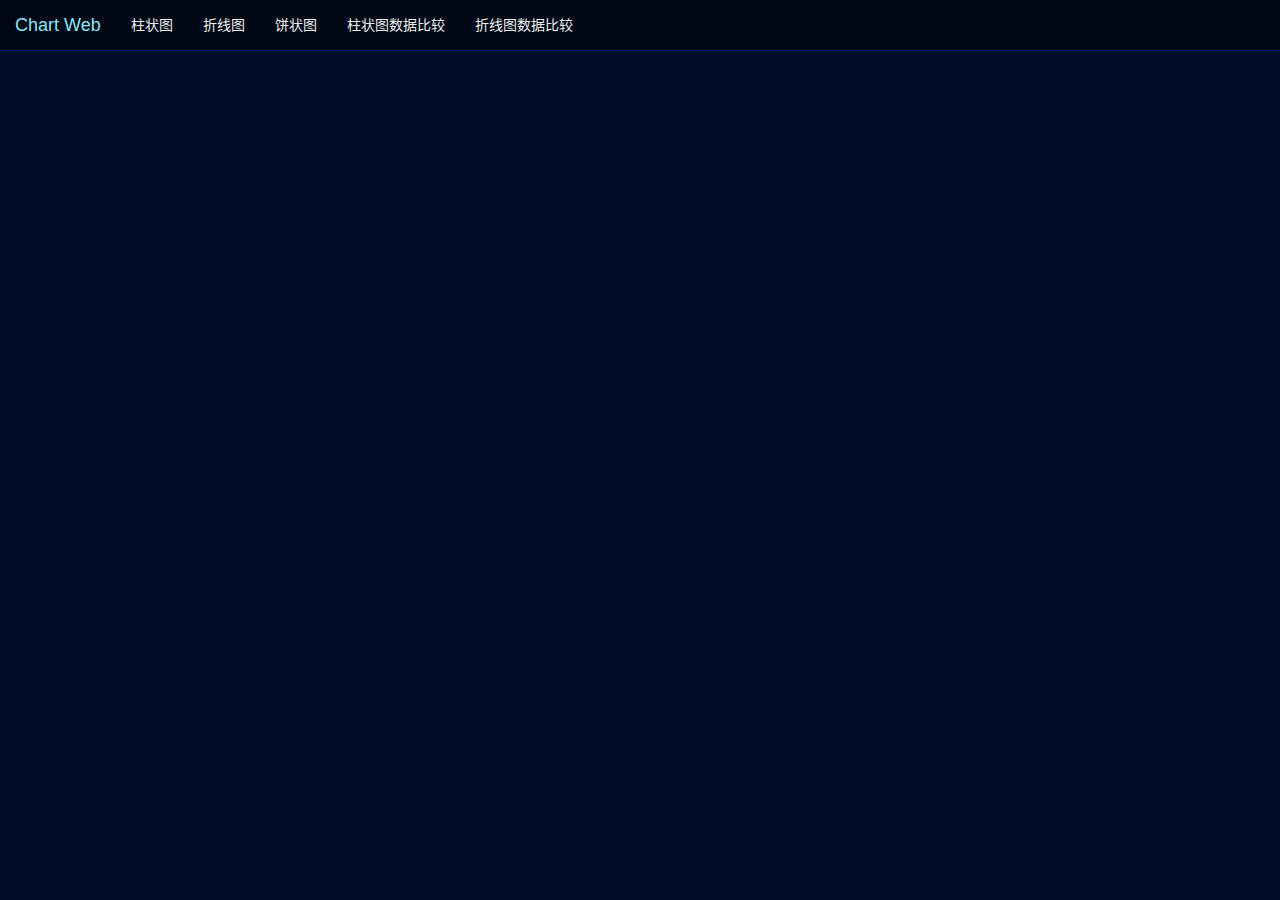
==== index.html @ 3abb443c "support IE 11+" ====
<!DOCTYPE html>
<html lang="zh-CN">
<head>
    <meta charset="utf-8">
    <meta http-equiv="X-UA-Compatible" content="IE=edge">
    <meta name="viewport" content="width=device-width, initial-scale=1, user-scalable=no">
    <!-- 上述3个meta标签*必须*放在最前面，任何其他内容都*必须*跟随其后！ -->
    <title>Web Title</title>
    <!-- Bootstrap -->
    <link rel="stylesheet" href="css/bootstrap.min.css"/>
    <!--时间控件-->
    <link rel="stylesheet" href="css/bootstrap-datetimepicker.min.css"/>
    <link rel="stylesheet" href="css/navbar.css">
    <link rel="stylesheet" href="css/main.css">
</head>
<body>

<nav class="navbar navbar-default navbar-fixed-top">
    <div class="container-fluid">
        <div class="navbar-header">
            <button type="button" class="navbar-toggle collapsed" data-toggle="collapse" data-target="#meun1"
                    aria-expanded="false">
                <span class="sr-only">Navbar</span>
                <!--小屏幕菜单合并图标-->
                <span class="icon-bar"></span>
                <span class="icon-bar"></span>
                <span class="icon-bar"></span>
            </button>
            <a class="navbar-brand" class="navbar-brand" href="#">Chart Web</a>
        </div>
        <div class="collapse navbar-collapse" id="meun1">
            <ul class="nav navbar-nav">
                <li class="dropdown">
                    <a href="#" class="dropdown-toggle" data-toggle="dropdown" role="button" aria-haspopup="true"
                       aria-expanded="false">柱状图</a>
                    <ul class="dropdown-menu" id="dropdownTable">
                        <li><a href="#tabBar1" data-toggle="tab" onclick="queryDayHistogram();">日报表</a></li>
                        <li><a href="#tabBar2" data-toggle="tab" onclick="queryMonthHistogram()">月报表</a></li>
                        <li><a href="#tabBar3" data-toggle="tab" onclick="queryYearHistogram()">年报表</a></li>
                    </ul>
                </li>
                <li class="dropdown">
                    <a href="#" class="dropdown-toggle" data-toggle="dropdown" role="button" aria-haspopup="true"
                       aria-expanded="false">折线图</a>
                    <ul class="dropdown-menu" id="dropdownTable1">
                        <li><a href="#tabLine1" data-toggle="tab" onclick="queryDayLine();">日报表</a></li>
                        <li><a href="#tabLine2" data-toggle="tab" onclick="queryMonthLine()">月报表</a></li>
                        <li><a href="#tabLine3" data-toggle="tab" onclick="queryYearLine()">年报表</a></li>
                    </ul>
                </li>
                <li class="dropdown">
                    <a href="#" class="dropdown-toggle" data-toggle="dropdown" role="button" aria-haspopup="true"
                       aria-expanded="false">饼状图</a>
                    <ul class="dropdown-menu" id="dropdownTable2">
                        <li><a href="#tabPie1" data-toggle="tab" onclick="queryDayPie();">日报表</a></li>
                        <li><a href="#tabPie2" data-toggle="tab" onclick="queryMonthPie()">月报表</a></li>
                        <li><a href="#tabPie3" data-toggle="tab" onclick="queryYearPie()">年报表</a></li>
                    </ul>
                </li>
                <li class="dropdown">
                    <a href="#" class="dropdown-toggle" data-toggle="dropdown" role="button" aria-haspopup="true"
                       aria-expanded="false">柱状图数据比较</a>
                    <ul class="dropdown-menu" id="dropdownTable3">
                        <li><a href="#comHis1" data-toggle="tab" onclick="compareDayHistogram();">日报表</a></li>
                        <li><a href="#comHis2" data-toggle="tab" onclick="compareMonthHistogram()">月报表</a></li>
                        <li><a href="#comHis3" data-toggle="tab" onclick="compareYearHistogram()">年报表</a></li>
                    </ul>
                </li>
                <li class="dropdown">
                    <a href="#" class="dropdown-toggle" data-toggle="dropdown" role="button" aria-haspopup="true"
                       aria-expanded="false">折线图数据比较</a>
                    <ul class="dropdown-menu" id="dropdownTable4">
                        <li><a href="#comLine1" data-toggle="tab" onclick="compareDayLine();">日报表</a></li>
                        <li><a href="#comLine2" data-toggle="tab" onclick="compareMonthLine()">月报表</a></li>
                        <li><a href="#comLine3" data-toggle="tab" onclick="compareYearLine()">年报表</a></li>
                    </ul>
                </li>
                <!--<li><a href="#tabChart" data-toggle="tab">表格</a> </li>-->
            </ul>
        </div>
        <!--<div class="collapse navbar-collapse" id="meun1">-->
        <!--<ul class="nav navbar-nav">-->
        <!--<li class="dropdown active">-->
        <!--<a href="#" class="dropdown-toggle" data-toggle="dropdown" role="button" aria-haspopup="true" aria-expanded="false">图表类型<span class="caret"></span></a>-->
        <!--<ul class="dropdown-menu" id="dropdownTable">-->
        <!--<li><a href="#TableLine" data-toggle="tab">折线图</a></li>-->
        <!--&lt;!&ndash;-->
        <!--<li role="separator" class="divider"></li>-->
        <!--&ndash;&gt;-->
        <!--<li><a href="#Tablebar1" data-toggle="tab">柱状图</a></li>-->
        <!--<li><a href="#TablePie" data-toggle="tab">饼状图</a></li>-->
        <!--<li><a href="#TableChart" data-toggle="tab">表格</a></li>-->
        <!--</ul>-->
        <!--</li>-->
        <!--<li><a href="#">LinkAdd1</a> </li>-->
        <!--<li><a href="#">LinkAdd2</a> </li>-->
        <!--</ul>-->
        <!--</div>-->
    </div>
</nav>
<div class="tab-content" id="myTableContent">
    <div class="tab-pane fade" id="tabBar1">
        <div class="main-info-page">
            <h3 class="text-center">日报表 - 柱状图</h3>
            <div class="container-fluid">
                <div class="row form-inline form-group">
                    <!--时间选择-->
                    <div class="date-form-group col-md-5 col-sm-5 form-group">
                        <div class="input-group date form_date day_sel" data-date="" data-date-format="yyyy MM dd"
                             data-link-field="dtp_input2" data-link-format="yyyy-mm-dd">
                            <input class="form-control" size="16" type="text" value="" readonly>
                            <span class="input-group-addon"><span class="glyphicon glyphicon-remove"></span></span>
                            <span class="input-group-addon"><span class="glyphicon glyphicon-calendar"></span></span>
                        </div>
                    </div>
                    <!--表选择-->
                    <div class="col-md-5 col-sm-5 form-group">
                        <select class="selectpicker" name="bigTable" id="bigTable"></select>
                    </div>
                    <div class="col-md-2 col-sm-2 form-group">
                        <!--查询按钮-->
                        <button type="button" value="查询" class="query btn btn-primary btn-block">查询</button>
                    </div>
                </div>
                <div class="row form-inline form-group">
                    <!--表选择-->
                    <div class="col-md-5 col-sm-5 form-group">
                        <select class="selectpicker" name="tableName" id="tableName" disabled=false>
                            <option>==请先选择表类型及时间==</option>
                        </select>
                    </div>
                    <div class="col-md-3 col-sm-3">
                        <select class="selectpicker" name="showLabel" id="showLabel">
                            <option value="0">显示数值</option>
                            <option value="1">不显示数值</option>
                        </select>
                    </div>
                    <div class="col-md-4 col-sm-4">
                        <p class="queryP">查询状态：<span id="queryStatus" class="queryStatus"><b class="status-ready">请选择表和时间以查询</b></span>
                        </p>
                    </div>
                </div>
            </div>
            <div id="Histogram" class="Histogram"></div>
        </div>
    </div>
    <div class="tab-pane fade" id="tabBar2">
        <div class="main-info-page">
            <h3 class="text-center">月报表 - 柱状图</h3>
            <div class="container-fluid">
                <div class="row form-inline form-group">
                    <div class="date-form-group col-md-5 col-sm-5 form-group">
                        <!--时间选择-->
                        <div class="input-group date form_date col-md-5 month_sel" data-date=""
                             data-date-format="yyyy MM"
                             data-link-field="dtp_input2" data-link-format="yyyy-mm">
                            <input class="form-control" size="16" type="text" value="" readonly>
                            <span class="input-group-addon"><span class="glyphicon glyphicon-remove"></span></span>
                            <span class="input-group-addon"><span class="glyphicon glyphicon-calendar"></span></span>
                        </div>
                    </div>
                    <div class="col-md-5 col-sm-5 form-group">
                        <!--表选择-->
                        <select class="selectpicker" name="bigTable" id="bigTable_1"></select>
                    </div>
                    <div class="col-md-2 col-sm-2 form-group">
                        <!--查询按钮-->
                        <button type="button" value="查询" class="query btn btn-primary btn-block">查询</button>
                    </div>
                </div>
                <div class="row form-inline form-group">
                    <div class="col-md-5 col-sm-5 form-group">
                        <!--表选择-->
                        <select class="selectpicker" name="tableName" id="tableName_1" disabled=false>
                            <option>==请先选择表类型及时间==</option>
                        </select>
                    </div>
                    <div class="col-md-3 col-sm-3">
                        <select class="selectpicker" name="showLabel" id="showLabel1">
                            <option value="0">显示数值</option>
                            <option value="1">不显示数值</option>
                        </select>
                    </div>
                    <div class="col-md-4 col-sm-4">
                        <p class="queryP">查询状态：<span class="queryStatus" id="queryStatus_1"><b class="status-ready">请选择表和时间以查询</b></span>
                        </p>
                    </div>
                </div>
            </div>
            <div id="Histogram_1" class="Histogram"></div>
        </div>
    </div>
    <div class="tab-pane fade" id="tabBar3">
        <div class="main-info-page">
            <h3 class="text-center">年报表 - 柱状图</h3>
            <div class="container-fluid">
                <div class="row form-inline form-group">
                    <div class="date-form-group col-md-5 col-sm-5 form-group">
                        <!--时间选择-->
                        <div class="input-group date form_date col-md-5 year_sel" data-date="" data-date-format="yyyy"
                             data-link-field="dtp_input2" data-link-format="yyyy">
                            <input class="form-control" size="16" type="text" value="" readonly>
                            <span class="input-group-addon"><span class="glyphicon glyphicon-remove"></span></span>
                            <span class="input-group-addon"><span class="glyphicon glyphicon-calendar"></span></span>
                        </div>
                    </div>
                    <div class="col-md-5 col-sm-5 form-group">
                        <!--表选择-->
                        <select class="selectpicker" name="bigTable" id="bigTable_2"></select>
                    </div>
                    <div class="col-md-2 col-sm-2 form-group">
                        <!--查询按钮-->
                        <button type="button" value="查询" class="query btn btn-primary btn-block">查询</button>
                    </div>
                </div>
                <div class="row form-inline form-group">
                    <div class="col-md-5 col-sm-5 form-group">
                        <!--表选择-->
                        <select class="selectpicker" name="tableName" id="tableName_2" disabled=false>
                            <option>==请先选择表类型及时间==</option>
                        </select>
                    </div>
                    <div class="col-md-3 col-sm-3">
                        <select class="selectpicker" name="showLabel" id="showLabel2">
                            <option value="0">显示数值</option>
                            <option value="1">不显示数值</option>
                        </select>
                    </div>
                    <div class="col-md-4 col-sm-4">
                        <p class="queryP">查询状态：<span class="queryStatus" id="queryStatus_2"><b class="status-ready">请选择表和时间以查询</b></span>
                        </p>
                    </div>
                </div>
            </div>
            <div id="Histogram_2" class="Histogram"></div>

        </div>
    </div>
    <div class="tab-pane fade" id="tabLine1">
        <div class="main-info-page">
            <h3 class="text-center">日报表 - 折线图</h3>
            <div class="container-fluid">
                <div class="row form-inline form-group">
                    <!--时间选择-->
                    <div class="date-form-group col-md-5 col-sm-5 form-group">
                        <div class="input-group date form_date day_sel" data-date="" data-date-format="yyyy MM dd"
                             data-link-field="dtp_input2" data-link-format="yyyy-mm-dd">
                            <input class="form-control" size="16" type="text" value="" readonly>
                            <span class="input-group-addon"><span class="glyphicon glyphicon-remove"></span></span>
                            <span class="input-group-addon"><span class="glyphicon glyphicon-calendar"></span></span>
                        </div>
                    </div>
                    <!--表选择-->
                    <div class="col-md-5 col-sm-5 form-group">
                        <select class="selectpicker" name="bigTable" id="bigTable_3"></select>
                    </div>
                    <div class="col-md-2 col-sm-2 form-group">
                        <!--查询按钮-->
                        <button type="button" value="查询" class="query btn btn-primary btn-block">查询</button>
                    </div>
                </div>
                <div class="row form-inline form-group">
                    <!--表选择-->
                    <div class="col-md-5 col-sm-5 form-group">
                        <select class="selectpicker" name="tableName" id="tableName_3" disabled=false>
                            <option>==请先选择表类型及时间==</option>
                        </select>
                    </div>
                    <div class="col-md-3 col-sm-3">
                        <select class="selectpicker" name="showLabel" id="showLabel3">
                            <option value="0">显示数值</option>
                            <option value="1">不显示数值</option>
                        </select>
                    </div>
                    <div class="col-md-4 col-sm-4">
                        <p class="queryP">查询状态：<span id="queryStatus_3" class="queryStatus"><b class="status-ready">请选择表和时间以查询</b></span>
                        </p>
                    </div>
                </div>
            </div>
            <div id="Histogram_3" class="Histogram"></div>
        </div>
    </div>
    <div class="tab-pane fade" id="tabLine2">
        <div class="main-info-page">
            <h3 class="text-center">月报表 - 折线图</h3>
            <div class="container-fluid">
                <div class="row form-inline form-group">
                    <div class="date-form-group col-md-5 col-sm-5 form-group">
                        <!--时间选择-->
                        <div class="input-group date form_date col-md-5 month_sel" data-date=""
                             data-date-format="yyyy MM"
                             data-link-field="dtp_input2" data-link-format="yyyy-mm">
                            <input class="form-control" size="16" type="text" value="" readonly>
                            <span class="input-group-addon"><span class="glyphicon glyphicon-remove"></span></span>
                            <span class="input-group-addon"><span class="glyphicon glyphicon-calendar"></span></span>
                        </div>
                    </div>
                    <div class="col-md-5 col-sm-5 form-group">
                        <!--表选择-->
                        <select class="selectpicker" name="bigTable" id="bigTable_4"></select>
                    </div>
                    <div class="col-md-2 col-sm-2 form-group">
                        <!--查询按钮-->
                        <button type="button" value="查询" class="query btn btn-primary btn-block">查询</button>
                    </div>
                </div>
                <div class="row form-inline form-group">
                    <div class="col-md-5 col-sm-5 form-group">
                        <!--表选择-->
                        <select class="selectpicker" name="tableName" id="tableName_4" disabled=false>
                            <option>==请先选择表类型及时间==</option>
                        </select>
                    </div>
                    <div class="col-md-3 col-sm-3">
                        <select class="selectpicker" name="showLabel" id="showLabel4">
                            <option value="0">显示数值</option>
                            <option value="1">不显示数值</option>
                        </select>
                    </div>
                    <div class="col-md-4 col-sm-4">
                        <p class="queryP">查询状态：<span class="queryStatus" id="queryStatus_4"><b class="status-ready">请选择表和时间以查询</b></span>
                        </p>
                    </div>
                </div>
            </div>
            <div id="Histogram_4" class="Histogram"></div>
        </div>
    </div>
    <div class="tab-pane fade" id="tabLine3">
        <div class="main-info-page">
            <h3 class="text-center">年报表 - 折线图</h3>
            <div class="container-fluid">
                <div class="row form-inline form-group">
                    <div class="date-form-group col-md-5 col-sm-5 form-group">
                        <!--时间选择-->
                        <div class="input-group date form_date col-md-5 year_sel" data-date="" data-date-format="yyyy"
                             data-link-field="dtp_input2" data-link-format="yyyy">
                            <input class="form-control" size="16" type="text" value="" readonly>
                            <span class="input-group-addon"><span class="glyphicon glyphicon-remove"></span></span>
                            <span class="input-group-addon"><span class="glyphicon glyphicon-calendar"></span></span>
                        </div>
                    </div>
                    <div class="col-md-5 col-sm-5 form-group">
                        <!--表选择-->
                        <select class="selectpicker" name="bigTable" id="bigTable_5"></select>
                    </div>
                    <div class="col-md-2 col-sm-2 form-group">
                        <!--查询按钮-->
                        <button type="button" value="查询" class="query btn btn-primary btn-block">查询</button>
                    </div>
                </div>
                <div class="row form-inline form-group">
                    <div class="col-md-5 col-sm-5 form-group">
                        <!--表选择-->
                        <select class="selectpicker" name="tableName" id="tableName_5" disabled=false>
                            <option>==请先选择表类型及时间==</option>
                        </select>
                    </div>
                    <div class="col-md-3 col-sm-3">
                        <select class="selectpicker" name="showLabel" id="showLabel5">
                            <option value="0">显示数值</option>
                            <option value="1">不显示数值</option>
                        </select>
                    </div>
                    <div class="col-md-4 col-sm-4">
                        <p class="queryP">查询状态：<span class="queryStatus" id="queryStatus_5"><b class="status-ready">请选择表和时间以查询</b></span>
                        </p>
                    </div>
                </div>
            </div>
            <div id="Histogram_5" class="Histogram"></div>

        </div>
    </div>
    <div class="tab-pane fade" id="tabPie1">
        <div class="main-info-page">
            <h3 class="text-center">日报表 - 饼状图</h3>
            <div class="container-fluid">
                <div class="row form-inline form-group">
                    <!--时间选择-->
                    <div class="date-form-group col-md-5 col-sm-5 form-group">
                        <div class="input-group date form_date day_sel" data-date="" data-date-format="yyyy MM dd"
                             data-link-field="dtp_input2" data-link-format="yyyy-mm-dd">
                            <input class="form-control" size="16" type="text" value="" readonly>
                            <span class="input-group-addon"><span class="glyphicon glyphicon-remove"></span></span>
                            <span class="input-group-addon"><span class="glyphicon glyphicon-calendar"></span></span>
                        </div>
                    </div>
                    <!--表选择-->
                    <div class="col-md-5 col-sm-5 form-group">
                        <select class="selectpicker" name="bigTable" id="bigTable_6"></select>
                    </div>
                    <div class="col-md-2 col-sm-2 form-group">
                        <!--查询按钮-->
                        <button type="button" value="查询" class="query btn btn-primary btn-block">查询</button>
                    </div>
                </div>
                <div class="row form-inline form-group">
                    <!--表选择-->
                    <div class="col-md-5 col-sm-5 form-group">
                        <select class="selectpicker" name="tableName" id="tableName_6" disabled=false>
                            <option>==请先选择表类型及时间==</option>
                        </select>
                    </div>
                    <div class="col-md-3 col-sm-3">
                        <select class="selectpicker" name="pieType" id="pieType">
                            <option value="0">饼状图</option>
                            <option value="1">南丁格尔玫瑰图</option>
                        </select>
                    </div>
                    <div class="col-md-4 col-sm-4">
                        <p class="queryP">查询状态：<span id="queryStatus_6" class="queryStatus"><b class="status-ready">请选择表和时间以查询</b></span>
                        </p>
                    </div>
                </div>
            </div>
            <div id="Histogram_6" class="Histogram"></div>
        </div>
    </div>
    <div class="tab-pane fade" id="tabPie2">
        <div class="main-info-page">
            <h3 class="text-center">月报表 - 饼状图</h3>
            <div class="container-fluid">
                <div class="row form-inline form-group">
                    <div class="date-form-group col-md-5 col-sm-5 form-group">
                        <!--时间选择-->
                        <div class="input-group date form_date col-md-5 month_sel" data-date=""
                             data-date-format="yyyy MM"
                             data-link-field="dtp_input2" data-link-format="yyyy-mm">
                            <input class="form-control" size="16" type="text" value="" readonly>
                            <span class="input-group-addon"><span class="glyphicon glyphicon-remove"></span></span>
                            <span class="input-group-addon"><span class="glyphicon glyphicon-calendar"></span></span>
                        </div>
                    </div>
                    <div class="col-md-5 col-sm-5 form-group">
                        <!--表选择-->
                        <select class="selectpicker" name="bigTable" id="bigTable_7"></select>
                    </div>
                    <div class="col-md-2 col-sm-2 form-group">
                        <!--查询按钮-->
                        <button type="button" value="查询" class="query btn btn-primary btn-block">查询</button>
                    </div>
                </div>
                <div class="row form-inline form-group">
                    <div class="col-md-5 col-sm-5 form-group">
                        <!--表选择-->
                        <select class="selectpicker" name="tableName" id="tableName_7" disabled=false>
                            <option>==请先选择表类型及时间==</option>
                        </select>
                    </div>
                    <div class="col-md-3 col-sm-3">
                        <select class="selectpicker" name="pieType" id="pieType1">
                            <option value="0">饼状图</option>
                            <option value="1">南丁格尔玫瑰图</option>
                        </select>
                    </div>
                    <div class="col-md-4 col-sm-4">
                        <p class="queryP">查询状态：<span class="queryStatus" id="queryStatus_7"><b class="status-ready">请选择表和时间以查询</b></span>
                        </p>
                    </div>
                </div>
            </div>
            <div id="Histogram_7" class="Histogram"></div>
        </div>
    </div>
    <div class="tab-pane fade" id="tabPie3">
        <div class="main-info-page">
            <h3 class="text-center">年报表 - 饼状图</h3>
            <div class="container-fluid">
                <div class="row form-inline form-group">
                    <div class="date-form-group col-md-5 col-sm-5 form-group">
                        <!--时间选择-->
                        <div class="input-group date form_date col-md-5 year_sel" data-date="" data-date-format="yyyy"
                             data-link-field="dtp_input2" data-link-format="yyyy">
                            <input class="form-control" size="16" type="text" value="" readonly>
                            <span class="input-group-addon"><span class="glyphicon glyphicon-remove"></span></span>
                            <span class="input-group-addon"><span class="glyphicon glyphicon-calendar"></span></span>
                        </div>
                    </div>
                    <div class="col-md-5 col-sm-5 form-group">
                        <!--表选择-->
                        <select class="selectpicker" name="bigTable" id="bigTable_8"></select>
                    </div>
                    <div class="col-md-2 col-sm-2 form-group">
                        <!--查询按钮-->
                        <button type="button" value="查询" class="query btn btn-primary btn-block">查询</button>
                    </div>
                </div>
                <div class="row form-inline form-group">
                    <div class="col-md-5 col-sm-5 form-group">
                        <!--表选择-->
                        <select class="selectpicker" name="tableName" id="tableName_8" disabled=false>
                            <option>==请先选择表类型及时间==</option>
                        </select>
                    </div>
                    <div class="col-md-3 col-sm-3">
                        <select class="selectpicker" name="pieType" id="pieType3">
                            <option value="0">饼状图</option>
                            <option value="1">南丁格尔玫瑰图</option>
                        </select>
                    </div>
                    <div class="col-md-4 col-sm-4">
                        <p class="queryP">查询状态：<span class="queryStatus" id="queryStatus_8"><b class="status-ready">请选择表和时间以查询</b></span>
                        </p>
                    </div>
                </div>
            </div>
            <div id="Histogram_8" class="Histogram"></div>

        </div>
    </div>
    <div class="tab-pane fade" id="comHis1">
        <div class="main-info-page">
            <h3 class="text-center">日报表 - 柱状比较图</h3>
            <div class="container-fluid">
                <div class="row form-inline form-group">
                    <div class="date-form-group col-sm-6 form-group">
                        <!--时间选择-->
                        <div class="input-group date form_date col-md-5 day_sel" data-date=""
                             data-date-format="yyyy MM dd"
                             data-link-field="dtp_input2" data-link-format="yyyy-mm-dd">
                            <input class="form-control" size="16" type="text" value="" readonly>
                            <span class="input-group-addon"><span class="glyphicon glyphicon-remove"></span></span>
                            <span class="input-group-addon"><span class="glyphicon glyphicon-calendar"></span></span>
                        </div>
                    </div>
                    <div class="col-sm-6 form-group">
                        <!--表选择-->
                        <select class="selectpicker" name="bigTable" id="bigTable_9"></select>
                    </div>
                </div>

                <div class="row form-inline form-group last-form-group">
                    <div class="col-sm-3 form-group">
                        <p class="queryP">查询状态：
                            <span class="queryStatus" id="queryStatus_9"><b class="status-ready">请选择表和时间以查询</b></span>
                        </p>
                    </div>
                    <div class="col-sm-3 form-group">
                        <select class="selectpicker" name="showLabel" id="showLabel6">
                            <option value="0">显示数值</option>
                            <option value="1">不显示数值</option>
                        </select>
                    </div>
                    <div class="col-sm-2 form-group">
                        <!--查询按钮-->
                        <button type="button" value="查询" class="query btn btn-primary btn-block">查询</button>
                    </div>
                    <div class="col-sm-2 form-group">
                        <!--查询按钮-->
                        <button type="button" value="添加比较项" class="com-add btn btn-primary btn-block">添加比较项</button>
                    </div>
                    <div class="col-sm-2 form-group">
                        <!--查询按钮-->
                        <button type="button" value="生成表格" class="com-draw btn btn-primary btn-block">生成表格</button>
                    </div>
                </div>
                <div class="row row-com"></div>
                <div id="Histogram_9" class="Histogram"></div>

            </div>
        </div>
    </div>
    <div class="tab-pane fade" id="comHis2">
        <div class="main-info-page">
            <h3 class="text-center">月报表 - 柱状比较图</h3>
            <div class="container-fluid">
                <div class="row form-inline form-group">
                    <div class="date-form-group col-sm-6 form-group">
                        <!--时间选择-->
                        <div class="input-group date form_date col-md-5 month_sel" data-date=""
                             data-date-format="yyyy MM"
                             data-link-field="dtp_input2" data-link-format="yyyy-mm">
                            <input class="form-control" size="16" type="text" value="" readonly>
                            <span class="input-group-addon"><span class="glyphicon glyphicon-remove"></span></span>
                            <span class="input-group-addon"><span class="glyphicon glyphicon-calendar"></span></span>
                        </div>
                    </div>
                    <div class="col-sm-6 form-group">
                        <!--表选择-->
                        <select class="selectpicker" name="bigTable" id="bigTable_10"></select>
                    </div>
                </div>

                <div class="row form-inline form-group last-form-group">
                    <div class="col-sm-3 form-group">
                        <p class="queryP">查询状态：
                            <span class="queryStatus" id="queryStatus_10"><b class="status-ready">请选择表和时间以查询</b></span>
                        </p>
                    </div>
                    <div class="col-sm-3 form-group">
                        <select class="selectpicker" name="showLabel" id="showLabel7">
                            <option value="0">显示数值</option>
                            <option value="1">不显示数值</option>
                        </select>
                    </div>
                    <div class="col-sm-2 form-group">
                        <!--查询按钮-->
                        <button type="button" value="查询" class="query btn btn-primary btn-block">查询</button>
                    </div>
                    <div class="col-sm-2 form-group">
                        <!--查询按钮-->
                        <button type="button" value="添加比较项" class="com-add btn btn-primary btn-block">添加比较项</button>
                    </div>
                    <div class="col-sm-2 form-group">
                        <!--查询按钮-->
                        <button type="button" value="生成表格" class="com-draw btn btn-primary btn-block">生成表格</button>
                    </div>
                </div>
                <div class="row row-com"></div>
                <div id="Histogram_10" class="Histogram"></div>

            </div>
        </div>
    </div>
    <div class="tab-pane fade" id="comHis3">
        <div class="main-info-page">
            <h3 class="text-center">年报表 - 柱状比较图</h3>
            <div class="container-fluid">
                <div class="row form-inline form-group">
                    <div class="date-form-group col-sm-6 form-group">
                        <!--时间选择-->
                        <div class="input-group date form_date col-md-5 year_sel" data-date=""
                             data-date-format="yyyy"
                             data-link-field="dtp_input2" data-link-format="yyyy">
                            <input class="form-control" size="16" type="text" value="" readonly>
                            <span class="input-group-addon"><span class="glyphicon glyphicon-remove"></span></span>
                            <span class="input-group-addon"><span class="glyphicon glyphicon-calendar"></span></span>
                        </div>
                    </div>
                    <div class="col-sm-6 form-group">
                        <!--表选择-->
                        <select class="selectpicker" name="bigTable" id="bigTable_11"></select>
                    </div>
                </div>

                <div class="row form-inline form-group last-form-group">
                    <div class="col-sm-3 form-group">
                        <p class="queryP">查询状态：
                            <span class="queryStatus" id="queryStatus_11"><b class="status-ready">请选择表和时间以查询</b></span>
                        </p>
                    </div>
                    <div class="col-sm-3 form-group">
                        <select class="selectpicker" name="showLabel" id="showLabel8">
                            <option value="0">显示数值</option>
                            <option value="1">不显示数值</option>
                        </select>
                    </div>
                    <div class="col-sm-2 form-group">
                        <!--查询按钮-->
                        <button type="button" value="查询" class="query btn btn-primary btn-block">查询</button>
                    </div>
                    <div class="col-sm-2 form-group">
                        <!--查询按钮-->
                        <button type="button" value="添加比较项" class="com-add btn btn-primary btn-block">添加比较项</button>
                    </div>
                    <div class="col-sm-2 form-group">
                        <!--查询按钮-->
                        <button type="button" value="生成表格" class="com-draw btn btn-primary btn-block">生成表格</button>
                    </div>
                </div>
                <div class="row row-com"></div>
                <div id="Histogram_11" class="Histogram"></div>

            </div>
        </div>
    </div>
    <div class="tab-pane fade" id="comLine1">
        <div class="main-info-page">
            <h3 class="text-center">日报表 - 折线比较图</h3>
            <div class="container-fluid">
                <div class="row form-inline form-group">
                    <div class="date-form-group col-sm-6 form-group">
                        <!--时间选择-->
                        <div class="input-group date form_date col-md-5 day_sel" data-date=""
                             data-date-format="yyyy MM dd"
                             data-link-field="dtp_input2" data-link-format="yyyy-mm-dd">
                            <input class="form-control" size="16" type="text" value="" readonly>
                            <span class="input-group-addon"><span class="glyphicon glyphicon-remove"></span></span>
                            <span class="input-group-addon"><span class="glyphicon glyphicon-calendar"></span></span>
                        </div>
                    </div>
                    <div class="col-sm-6 form-group">
                        <!--表选择-->
                        <select class="selectpicker" name="bigTable" id="bigTable_12"></select>
                    </div>
                </div>

                <div class="row form-inline form-group last-form-group">
                    <div class="col-sm-3 form-group">
                        <p class="queryP">查询状态：
                            <span class="queryStatus" id="queryStatus_12"><b class="status-ready">请选择表和时间以查询</b></span>
                        </p>
                    </div>
                    <div class="col-sm-3 form-group">
                        <select class="selectpicker" name="showLabel" id="showLabel9">
                            <option value="0">显示数值</option>
                            <option value="1">不显示数值</option>
                        </select>
                    </div>
                    <div class="col-sm-2 form-group">
                        <!--查询按钮-->
                        <button type="button" value="查询" class="query btn btn-primary btn-block">查询</button>
                    </div>
                    <div class="col-sm-2 form-group">
                        <!--查询按钮-->
                        <button type="button" value="添加比较项" class="com-add btn btn-primary btn-block">添加比较项</button>
                    </div>
                    <div class="col-sm-2 form-group">
                        <!--查询按钮-->
                        <button type="button" value="生成表格" class="com-draw btn btn-primary btn-block">生成表格</button>
                    </div>
                </div>
                <div class="row row-com"></div>
                <div id="Histogram_12" class="Histogram"></div>

            </div>
        </div>
    </div>
    <div class="tab-pane fade" id="comLine2">
        <div class="main-info-page">
            <h3 class="text-center">月报表 - 折线比较图</h3>
            <div class="container-fluid">
                <div class="row form-inline form-group">
                    <div class="date-form-group col-sm-6 form-group">
                        <!--时间选择-->
                        <div class="input-group date form_date col-md-5 month_sel" data-date=""
                             data-date-format="yyyy MM"
                             data-link-field="dtp_input2" data-link-format="yyyy-mm">
                            <input class="form-control" size="16" type="text" value="" readonly>
                            <span class="input-group-addon"><span class="glyphicon glyphicon-remove"></span></span>
                            <span class="input-group-addon"><span class="glyphicon glyphicon-calendar"></span></span>
                        </div>
                    </div>
                    <div class="col-sm-6 form-group">
                        <!--表选择-->
                        <select class="selectpicker" name="bigTable" id="bigTable_13"></select>
                    </div>
                </div>

                <div class="row form-inline form-group last-form-group">
                    <div class="col-sm-3 form-group">
                        <p class="queryP">查询状态：
                            <span class="queryStatus" id="queryStatus_13"><b class="status-ready">请选择表和时间以查询</b></span>
                        </p>
                    </div>
                    <div class="col-sm-3 form-group">
                        <select class="selectpicker" name="showLabel" id="showLabel10">
                            <option value="0">显示数值</option>
                            <option value="1">不显示数值</option>
                        </select>
                    </div>
                    <div class="col-sm-2 form-group">
                        <!--查询按钮-->
                        <button type="button" value="查询" class="query btn btn-primary btn-block">查询</button>
                    </div>
                    <div class="col-sm-2 form-group">
                        <!--查询按钮-->
                        <button type="button" value="添加比较项" class="com-add btn btn-primary btn-block">添加比较项</button>
                    </div>
                    <div class="col-sm-2 form-group">
                        <!--查询按钮-->
                        <button type="button" value="生成表格" class="com-draw btn btn-primary btn-block">生成表格</button>
                    </div>
                </div>
                <div class="row row-com"></div>
                <div id="Histogram_13" class="Histogram"></div>

            </div>
        </div>
    </div>
    <div class="tab-pane fade" id="comLine3">
        <div class="main-info-page">
            <h3 class="text-center">年报表 - 折线比较图</h3>
            <div class="container-fluid">
                <div class="row form-inline form-group">
                    <div class="date-form-group col-sm-6 form-group">
                        <!--时间选择-->
                        <div class="input-group date form_date col-md-5 year_sel" data-date=""
                             data-date-format="yyyy"
                             data-link-field="dtp_input2" data-link-format="yyyy">
                            <input class="form-control" size="16" type="text" value="" readonly>
                            <span class="input-group-addon"><span class="glyphicon glyphicon-remove"></span></span>
                            <span class="input-group-addon"><span class="glyphicon glyphicon-calendar"></span></span>
                        </div>
                    </div>
                    <div class="col-sm-6 form-group">
                        <!--表选择-->
                        <select class="selectpicker" name="bigTable" id="bigTable_14"></select>
                    </div>
                </div>

                <div class="row form-inline form-group last-form-group">
                    <div class="col-sm-3 form-group">
                        <p class="queryP">查询状态：
                            <span class="queryStatus" id="queryStatus_14"><b class="status-ready">请选择表和时间以查询</b></span>
                        </p>
                    </div>
                    <div class="col-sm-3 form-group">
                        <select class="selectpicker" name="showLabel" id="showLabel11">
                            <option value="0">显示数值</option>
                            <option value="1">不显示数值</option>
                        </select>
                    </div>
                    <div class="col-sm-2 form-group">
                        <!--查询按钮-->
                        <button type="button" value="查询" class="query btn btn-primary btn-block">查询</button>
                    </div>
                    <div class="col-sm-2 form-group">
                        <!--查询按钮-->
                        <button type="button" value="添加比较项" class="com-add btn btn-primary btn-block">添加比较项</button>
                    </div>
                    <div class="col-sm-2 form-group">
                        <!--查询按钮-->
                        <button type="button" value="生成表格" class="com-draw btn btn-primary btn-block">生成表格</button>
                    </div>
                </div>
                <div class="row row-com"></div>
                <div id="Histogram_14" class="Histogram"></div>

            </div>
        </div>
    </div>
    <!--<div class="tab-pane fade" id="tabChart">-->
    <!--<div style="margin: 80px 10% 0 10%;">-->
    <!--<h3 class="text-center">图标系统：表格</h3>-->
    <!--&lt;!&ndash;<div class="dropdown  center-block">&ndash;&gt;-->
    <!--&lt;!&ndash;<button type="button" class="btn dropdown-toggle" id="chartDropdownMenu" data-toggle="dropdown">&ndash;&gt;-->
    <!--&lt;!&ndash;表格名称&ndash;&gt;-->
    <!--&lt;!&ndash;</button>&ndash;&gt;-->
    <!--&lt;!&ndash;<ul class="dropdown-menu" role="chartDropdownMenu" role='chartMenu'>&ndash;&gt;-->
    <!--&lt;!&ndash;<li><a href="#" onclick="showChart('累计数据')">累计数据</a></li>&ndash;&gt;-->
    <!--&lt;!&ndash;<li><a href="#" onclick="showChart('滤池数据')">滤池数据</a></li>&ndash;&gt;-->
    <!--&lt;!&ndash;<li><a href="#" onclick="showChart('设备启停一')">设备启停一</a></li>&ndash;&gt;-->
    <!--&lt;!&ndash;<li><a href="#" onclick="showChart('设备启停二')">设备启停二</a></li>&ndash;&gt;-->
    <!--&lt;!&ndash;<li><a href="#" onclick="showChart('中控室报表数据')">中控室报表数据</a></li>&ndash;&gt;-->
    <!--&lt;!&ndash;</ul>&ndash;&gt;-->
    <!--&lt;!&ndash;</div>&ndash;&gt;-->
    <!--&lt;!&ndash;document.write()会重新打开文件流渲染页面，尽量减少使用。&ndash;&gt;-->
    <!--<div id="tableContainerChart" style="width: 100%;" class="center-block">-->
    <!--<script type="text/javascript">-->
    <!--// 创建数据库对象-->
    <!--var objdbConn = new ActiveXObject("ADODB.Connection");-->
    <!--// DSN字符串-->
    <!--var strdsn = "Driver={SQL Server};SERVER=219.145.189.87;UID=sa;PWD=87411688;DATABASE=wnbsc";-->
    <!--// 打开数据源-->
    <!--console.log("数据库连接OK");-->
    <!--objdbConn.Open(strdsn);-->
    <!--// 执行SQL的数据库查询-->
    <!--var objrs = objdbConn.Execute("SELECT * FROM 累计数据");-->
    <!--// 获取字段数目-->
    <!--console.log("表数据读取ok");-->
    <!--var fdCount = objrs.Fields.Count - 1;-->
    <!--// var fdRow = objrs.Rows.Count - 1;-->
    <!--var fdRow = objdbConn.Execute("SELECT COUNT(*) FROM 累计数据");-->
    <!--console.log("fdcount(objrs.Fields.Count-1 )="+fdCount);-->
    <!--// console.log("fdcount(objrs.Rows.Count-1 )="+fdRow);-->
    <!--// 检查是否有记录-->
    <!--if (!objrs.EOF){-->
    <!--document.write("<table class=\"table table-bordered table-hover table-responsive\" ><tr>");-->
    <!--// 显示数据库的字段名称-->
    <!--for (var i=0; i <= fdCount; i++)-->
    <!--document.write("<td><b>" + objrs.Fields(i).Name + "</b></td>");-->
    <!--document.write("</tr>");-->
    <!--// 显示数据库内容-->
    <!--//读取数据库数据，直到读取不出来数据为止-->
    <!--// while (!objrs.EOF){-->
    <!--//     document.write("<tr>");-->
    <!--//     // 显示每笔记录的字段-->
    <!--//     for (i=0; i <= fdCount; i++)-->
    <!--//         document.write("<td valign='top'>" + objrs.Fields(i).Value + "</td>");-->
    <!--//     document.write("</tr>");-->
    <!--//     objrs.moveNext(); // 移到下一笔记录-->
    <!--// }-->
    <!--document.write("</table>");-->
    <!--}-->
    <!--else-->
    <!--document.write("数据库内没有记录!<br>");-->
    <!--objrs.Close(); // 关闭记录集合-->
    <!--objdbConn.Close(); // 关闭数据库链接-->
    <!--</script>-->
    <!--&lt;!&ndash;<table class="table table-bordered table-hover table-responsive" data-toggle="table">&ndash;&gt;-->
    <!--&lt;!&ndash;<thead>&ndash;&gt;-->
    <!--&lt;!&ndash;<tr>&ndash;&gt;-->
    <!--&lt;!&ndash;<th data-rowspan="2">公司</th>&ndash;&gt;-->
    <!--&lt;!&ndash;<th data-rowspan="2">净水池编号</th>&ndash;&gt;-->
    <!--&lt;!&ndash;<th data-colspan="2">2016年</th>&ndash;&gt;-->
    <!--&lt;!&ndash;<th data-colspan="2">2017年</th>&ndash;&gt;-->
    <!--&lt;!&ndash;</tr>&ndash;&gt;-->
    <!--&lt;!&ndash;<tr>&ndash;&gt;-->
    <!--&lt;!&ndash;<th>净水量</th>&ndash;&gt;-->
    <!--&lt;!&ndash;<th>污水量</th>&ndash;&gt;-->
    <!--&lt;!&ndash;<th>净水量</th>&ndash;&gt;-->
    <!--&lt;!&ndash;<th>污水量</th>&ndash;&gt;-->
    <!--&lt;!&ndash;</tr>&ndash;&gt;-->
    <!--&lt;!&ndash;</thead>&ndash;&gt;-->
    <!--&lt;!&ndash;<tbody>&ndash;&gt;-->
    <!--&lt;!&ndash;<tr>&ndash;&gt;-->
    <!--&lt;!&ndash;<td data-rowspan="3">一公司</td>&ndash;&gt;-->
    <!--&lt;!&ndash;<td>净水池#1</td>&ndash;&gt;-->
    <!--&lt;!&ndash;<td>106.2</td>&ndash;&gt;-->
    <!--&lt;!&ndash;<td>7.6</td>&ndash;&gt;-->
    <!--&lt;!&ndash;<td>125.3</td>&ndash;&gt;-->
    <!--&lt;!&ndash;<td>8.2</td>&ndash;&gt;-->
    <!--&lt;!&ndash;</tr>&ndash;&gt;-->
    <!--&lt;!&ndash;<tr>&ndash;&gt;-->
    <!--&lt;!&ndash;<td>二公司</td>&ndash;&gt;-->
    <!--&lt;!&ndash;<td>净水池#2</td>&ndash;&gt;-->
    <!--&lt;!&ndash;<td>123.2</td>&ndash;&gt;-->
    <!--&lt;!&ndash;<td>10.6</td>&ndash;&gt;-->
    <!--&lt;!&ndash;<td>106.3</td>&ndash;&gt;-->
    <!--&lt;!&ndash;<td>9.6</td>&ndash;&gt;-->
    <!--&lt;!&ndash;</tr>&ndash;&gt;-->
    <!--&lt;!&ndash;<tr>&ndash;&gt;-->
    <!--&lt;!&ndash;<td>三公司</td>&ndash;&gt;-->
    <!--&lt;!&ndash;<td>净水池#3</td>&ndash;&gt;-->
    <!--&lt;!&ndash;<td>85.2</td>&ndash;&gt;-->
    <!--&lt;!&ndash;<td>4.9</td>&ndash;&gt;-->
    <!--&lt;!&ndash;<td>86.3</td>&ndash;&gt;-->
    <!--&lt;!&ndash;<td>4.2</td>&ndash;&gt;-->
    <!--&lt;!&ndash;</tr>&ndash;&gt;-->
    <!--&lt;!&ndash;</tbody>&ndash;&gt;-->
    <!--&lt;!&ndash;</table>&ndash;&gt;-->
    <!--</div>-->
    <!--</div>-->
    <!--</div>-->
</div>
<!-- jQuery (Bootstrap 的所有 JavaScript 插件都依赖 jQuery，所以必须放在前边) -->
<script src="js/jquery.min.js"></script>
<!-- 加载 Bootstrap 的所有 JavaScript 插件。你也可以根据需要只加载单个插件。 -->
<script src="js/bootstrap.min.js"></script>
<!--加载BootsrapTable-->
<!--<script src="https://cdn.bootcss.com/bootstrap-table/1.11.1/bootstrap-table.min.js"></script>-->
<!-- HTML5 shim 和 Respond.js 是为了让 IE8 支持 HTML5 元素和媒体查询（media queries）功能 -->
<!-- 警告：通过 file:// 协议（就是直接将 html 页面拖拽到浏览器中）访问页面时 Respond.js 不起作用 -->
<!--[if lt IE 9]>
<script src="https://cdnjs.cloudflare.com/ajax/libs/html5shiv/3.7.3/html5shiv.min.js"></script>
<script src="https://cdnjs.cloudflare.com/ajax/libs/respond.js/1.4.2/respond.min.js"></script>
<![endif]-->
<!--导入时间控件-->
<script src="js/bootstrap-datetimepicker.min.js"></script>
<script src="js/bootstrap-datetimepicker.zh-CN.js"></script>
<!--引入highcharts-->
<!--<script src="./js/highcharts.js"></script>-->
<!--<script src="https://img.hcharts.cn/highcharts-plugins/highcharts-zh_CN.js"></script>-->
<!--<script src="https://img.hcharts.cn/highcharts/modules/exporting.js"></script>-->
<!--<script src="..\Highcharts\code\highcharts-more.js"></script>-->
<!--<script src="https://img.hcharts.cn/highcharts/modules/sunburst.js"></script>-->
<!--Bootstrap-Select-->
<!--<link href="http://cdn.bootcss.com/bootstrap-select/2.0.0-beta1/css/bootstrap-select.min.css" rel="stylesheet">-->
<!--<script src="http://cdn.bootcss.com/bootstrap-select/2.0.0-beta1/js/bootstrap-select.min.js"></script>-->
<!--引入echarts-->
<script src="./js/echarts.common.min.js"></script>
<!--导入图表数据-->
<!--<script src="./js/chartNum.js"></script>-->
<!--引入柱状图-->
<script src="js/que_init.js"></script>
<script src="js/que_trigger.js"></script>
<script src="js/que_createSel.js"></script>
<script src="js/que_require.js"></script>
<script src="js/que_createTable.js"></script>

<script src="js/serverIP.js"></script>
<script src="js/echarts.theme.js"></script>

<script src="js/com_elements.js"></script>
<script src="js/com_require.js"></script>
<script src="js/com_init.js"></script>
<script src="js/com_createTable.js"></script>

</body>
</html>
---- css/navbar.css ----
.navbar-default {
    background-color: #000613;
    border-color: #002373;
}
.navbar-default .navbar-brand {
    color: #ecf0f1;
}
.navbar-default .navbar-brand:hover,
.navbar-default .navbar-brand:focus {
    color: #87e6fa;
}
.navbar-default .navbar-text {
    color: #ecf0f1;
}
.navbar-default .navbar-nav > li > a {
    color: #ecf0f1;
}
.navbar-default .navbar-nav > li > a:hover,
.navbar-default .navbar-nav > li > a:focus {
    color: #87e6fa;
}
.navbar-default .navbar-nav > li > .dropdown-menu {
    background-color: #000613;
}
.navbar-default .navbar-nav > li > .dropdown-menu > li > a {
    color: #ecf0f1;
}
.navbar-default .navbar-nav > li > .dropdown-menu > li > a:hover,
.navbar-default .navbar-nav > li > .dropdown-menu > li > a:focus {
    color: #87e6fa;
    background-color: #002373;
}
.navbar-default .navbar-nav > li > .dropdown-menu > li.divider {
    background-color: #002373;
}
.navbar-default .navbar-nav .open .dropdown-menu > .active > a,
.navbar-default .navbar-nav .open .dropdown-menu > .active > a:hover,
.navbar-default .navbar-nav .open .dropdown-menu > .active > a:focus {
    color: #87e6fa;
    background-color: #002373;
}
.navbar-default .navbar-nav > .active > a,
.navbar-default .navbar-nav > .active > a:hover,
.navbar-default .navbar-nav > .active > a:focus {
    color: #87e6fa;
    background-color: #002373;
}
.navbar-default .navbar-nav > .open > a,
.navbar-default .navbar-nav > .open > a:hover,
.navbar-default .navbar-nav > .open > a:focus {
    color: #87e6fa;
    background-color: #002373;
}
.navbar-default .navbar-toggle {
    border-color: #002373;
}
.navbar-default .navbar-toggle:hover,
.navbar-default .navbar-toggle:focus {
    background-color: #002373;
}
.navbar-default .navbar-toggle .icon-bar {
    background-color: #ecf0f1;
}
.navbar-default .navbar-collapse,
.navbar-default .navbar-form {
    border-color: #ecf0f1;
}
.navbar-default .navbar-link {
    color: #ecf0f1;
}
.navbar-default .navbar-link:hover {
    color: #87e6fa;
}

@media (max-width: 767px) {
    .navbar-default .navbar-nav .open .dropdown-menu > li > a {
        color: #ecf0f1;
    }
    .navbar-default .navbar-nav .open .dropdown-menu > li > a:hover,
    .navbar-default .navbar-nav .open .dropdown-menu > li > a:focus {
        color: #87e6fa;
    }
    .navbar-default .navbar-nav .open .dropdown-menu > .active > a,
    .navbar-default .navbar-nav .open .dropdown-menu > .active > a:hover,
    .navbar-default .navbar-nav .open .dropdown-menu > .active > a:focus {
        color: #87e6fa;
        background-color: #002373;
    }
}
---- css/main.css ----
body {
    background-color: #010d28;
}

.main-info-page {
    margin: 60px auto 0;
    max-width: 1200px;
}

.text-center {
    text-align: center;
    line-height: 40px;
}

h3, p, b.status-ready {
    color: #87e6fa;
}

b.status-query {
    color: orange;
}

b.status-error {
    color: red;
}

b.status-success {
    color: #39ff39;
}

.selectpicker {
    height: 34px;
    padding: 6px 12px;
    font-size: 14px;
    line-height: 1.42857143;
    border: 1px solid #ccc;
    border-radius: 4px;

    /*height: 36px;*/
    /*font-size: 16px;*/
    /*padding-left: 10px;*/
    background-color: #eee;
    width: 100%;

}

option {
    font-size: 14px;
}

.form_date {
    width: 100%;
}

.Histogram {
    margin: 80px 10% 0 10%;
    height: 400px;
    width: 80%;
}

.query {
    height: 34px;
}

div.input-group {
    /*width: 300px;*/

}

.queryP {
    /*position: absolute;*/
    /*right: 100px;*/
    /*top: 128px;*/
    font-size: 16px;
    line-height: 34px;
}

.Histogram {
    height: 600px;
    width: 100%;
    margin: 0 auto;
}

.com-selectpicker{
    height: 34px;
    padding: 6px 12px;
    font-size: 14px;
    line-height: 1.42857143;
    border: 1px solid #ccc;
    border-radius: 4px;
    background-color: #eee;
    width: 75%;
    vertical-align: middle;
}

.com-del-btn {
    color: #333;
    background-color: #fff;
    border-color: #ccc;
    width: 21%;
    height: 34px;
    vertical-align: middle;
    min-width: 70px;
    float: right;
}
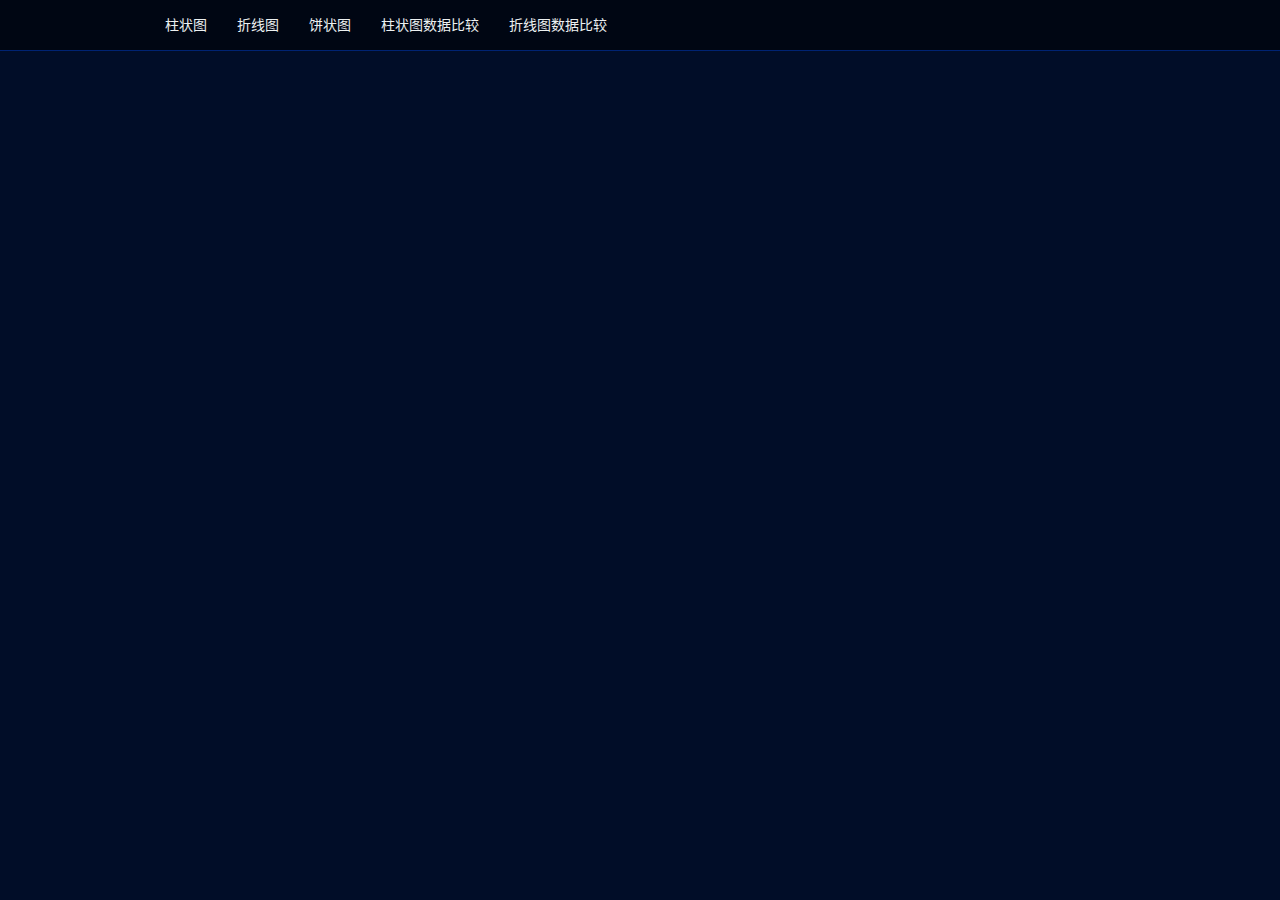
==== commit a06b74e8: "fix Yaxis bug on compare chart" ====
--- a/index.html
+++ b/index.html
@@ -26,7 +26,7 @@
                 <span class="icon-bar"></span>
                 <span class="icon-bar"></span>
             </button>
-            <a class="navbar-brand" class="navbar-brand" href="#">Chart Web</a>
+            <a class="navbar-brand" href="#"></a>
         </div>
         <div class="collapse navbar-collapse" id="meun1">
             <ul class="nav navbar-nav">
@@ -969,5 +969,7 @@
 <script src="js/com_init.js"></script>
 <script src="js/com_createTable.js"></script>
 
+<script src="js/createForm.js"></script>
+
 </body>
 </html>--- a/css/main.css
+++ b/css/main.css
@@ -1,5 +1,14 @@
 body {
     background-color: #010d28;
+}
+
+.navbar-brand {
+    background-image: url("../logo.png");
+    background-position: center center;
+    background-repeat: no-repeat;
+    display: inline-block;
+    width: 150px;
+    background-size: contain;
 }
 
 .main-info-page {
@@ -81,7 +90,7 @@
     margin: 0 auto;
 }
 
-.com-selectpicker{
+.com-selectpicker {
     height: 34px;
     padding: 6px 12px;
     font-size: 14px;
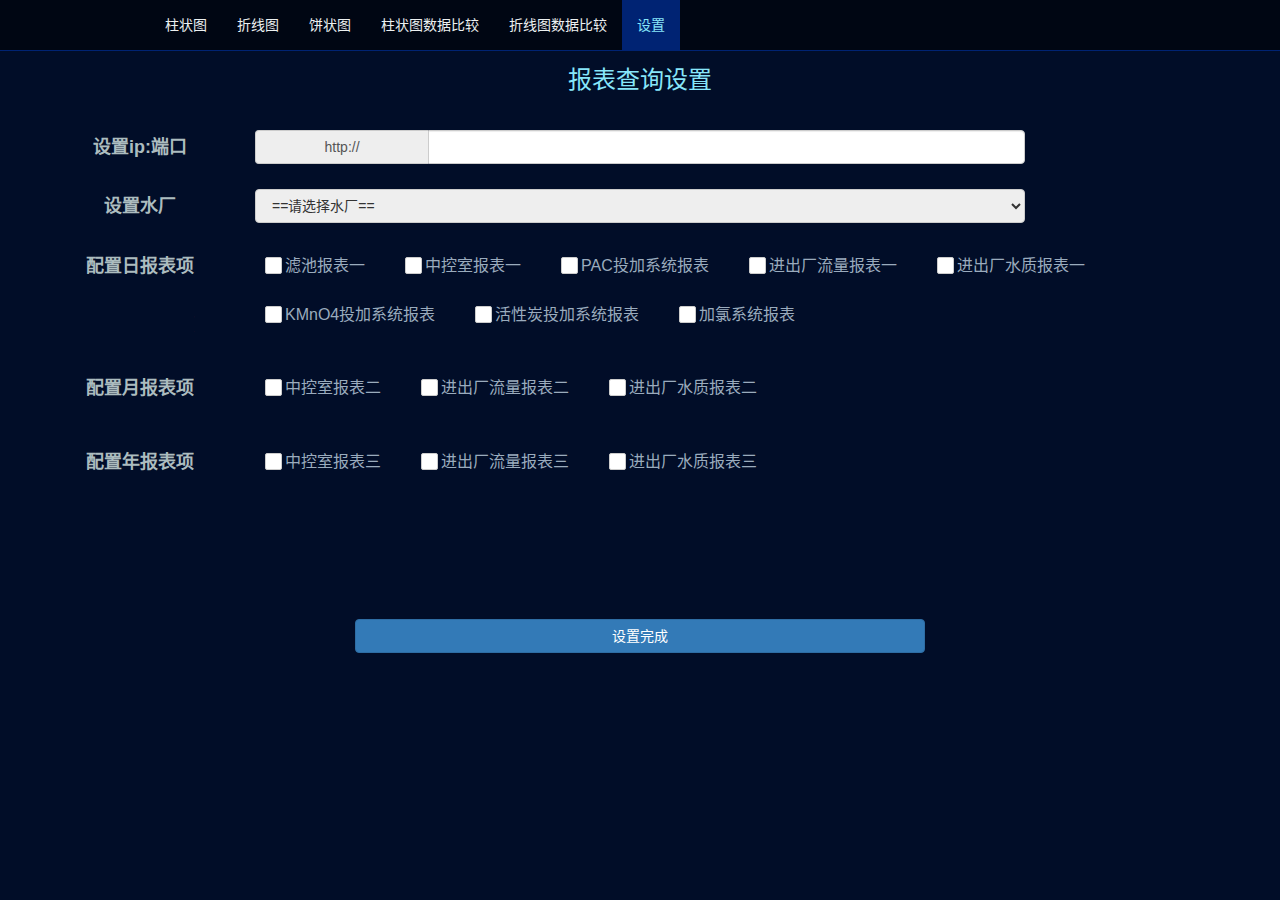
==== commit 3703ab52: "add config page" ====
--- a/index.html
+++ b/index.html
@@ -6,6 +6,10 @@
     <meta name="viewport" content="width=device-width, initial-scale=1, user-scalable=no">
     <!-- 上述3个meta标签*必须*放在最前面，任何其他内容都*必须*跟随其后！ -->
     <title>Web Title</title>
+    <!--网页标题左侧显示-->
+    <link rel="icon" href="./img/favicon.ico" type="image/x-icon">
+    <!--收藏夹显示图标-->
+    <link rel="shortcut icon" href="./img/favicon.ico" type="image/x-icon">
     <!-- Bootstrap -->
     <link rel="stylesheet" href="css/bootstrap.min.css"/>
     <!--时间控件-->
@@ -75,7 +79,7 @@
                         <li><a href="#comLine3" data-toggle="tab" onclick="compareYearLine()">年报表</a></li>
                     </ul>
                 </li>
-                <!--<li><a href="#tabChart" data-toggle="tab">表格</a> </li>-->
+                <li class="active setting-li" onclick="showSetting()"><a href="#setting" data-toggle="tab">设置</a></li>
             </ul>
         </div>
         <!--<div class="collapse navbar-collapse" id="meun1">-->
@@ -721,7 +725,7 @@
     <div class="tab-pane fade" id="comLine2">
         <div class="main-info-page">
             <h3 class="text-center">月报表 - 折线比较图</h3>
-            <div class="container-fluid">
+            <div class=".container-fluid">
                 <div class="row form-inline form-group">
                     <div class="date-form-group col-sm-6 form-group">
                         <!--时间选择-->
@@ -735,18 +739,18 @@
                     </div>
                     <div class="col-sm-6 form-group">
                         <!--表选择-->
-                        <select class="selectpicker" name="bigTable" id="bigTable_13"></select>
+                        <select class="selectpicker" name="bigTable" id="bigTable_312312"></select>
                     </div>
                 </div>
 
                 <div class="row form-inline form-group last-form-group">
                     <div class="col-sm-3 form-group">
                         <p class="queryP">查询状态：
-                            <span class="queryStatus" id="queryStatus_13"><b class="status-ready">请选择表和时间以查询</b></span>
-                        </p>
-                    </div>
-                    <div class="col-sm-3 form-group">
-                        <select class="selectpicker" name="showLabel" id="showLabel10">
+                            <span class="queryStatus" id="queryStat3213"><b class="status-ready">请选择表和时间以查询</b></span>
+                        </p>
+                    </div>
+                    <div class="col-sm-3 form-group">
+                        <select class="selectpicker" name="showLabel" id="showL312312   l10">
                             <option value="0">显示数值</option>
                             <option value="1">不显示数值</option>
                         </select>
@@ -822,6 +826,63 @@
             </div>
         </div>
     </div>
+    <div class="tab-pane fade in active" id="setting">
+        <div class="main-info-page">
+            <h3 class="text-center">报表查询设置</h3>
+            <div class="container-fluid">
+
+                <div class="row form-inline form-group">
+                    <div class="col-sm-2 form-group label-parent">
+                        <label for="setting-ip"><span>设置ip:端口</span></label>
+                    </div>
+                    <div class="col-sm-8 form-group">
+                        <div class="input-group">
+                            <span class="input-group-addon" id="basic-addon3">http://</span>
+                            <input type="text" class="form-control" id="setting-ip" aria-describedby="basic-addon3">
+                        </div>
+                    </div>
+                </div>
+                <div class="row form-group form-inline">
+                    <div class="col-sm-2 form-group label-parent">
+                        <label for="setting-waterPlant"><span>设置水厂</span></label>
+                    </div>
+                    <div class="col-sm-8 form-group">
+                        <select class="selectpicker" name="settingWaterPlant" id="setting-waterPlant"></select>
+                    </div>
+                </div>
+
+                <div class="row form-inline form-group last-form-group">
+                    <div class="col-sm-2 form-group label-parent">
+                        <label><span>配置日报表项</span></label>
+                    </div>
+                    <div class="col-sm-10 form-group" id="setting-day-query"></div>
+                </div>
+
+                <div class="row form-inline form-group last-form-group">
+                    <div class="col-sm-2 form-group label-parent">
+                        <label><span>配置月报表项</span></label>
+                    </div>
+                    <div class="col-sm-10 form-group" id="setting-month-query"></div>
+                </div>
+
+                <div class="row form-inline form-group last-form-group">
+                    <div class="col-sm-2 form-group label-parent">
+                        <label><span>配置年报表项</span></label>
+                    </div>
+                    <div class="col-sm-10 form-group" id="setting-year-query"></div>
+                </div>
+
+                <div class="row form-inline form-group last-form-group">
+                    <div class="col-sm-3"></div>
+                    <div class="col-sm-6">
+                        <button class="btn btn-block btn-primary" id="setting-btn" onclick="putSetting()">设置完成</button>
+                    </div>
+                    <div class="col-sm-3"></div>
+                </div>
+            </div>
+        </div>
+    </div>
+
     <!--<div class="tab-pane fade" id="tabChart">-->
     <!--<div style="margin: 80px 10% 0 10%;">-->
     <!--<h3 class="text-center">图标系统：表格</h3>-->
@@ -961,7 +1022,7 @@
 <script src="js/que_require.js"></script>
 <script src="js/que_createTable.js"></script>
 
-<script src="js/serverIP.js"></script>
+<script src="js/config.js"></script>
 <script src="js/echarts.theme.js"></script>
 
 <script src="js/com_elements.js"></script>
@@ -971,5 +1032,7 @@
 
 <script src="js/createForm.js"></script>
 
+<script src="js/show_setting.js"></script>
+
 </body>
 </html>--- a/css/main.css
+++ b/css/main.css
@@ -3,7 +3,7 @@
 }
 
 .navbar-brand {
-    background-image: url("../logo.png");
+    background-image: url("../img/logo.png");
     background-position: center center;
     background-repeat: no-repeat;
     display: inline-block;
@@ -111,4 +111,152 @@
     vertical-align: middle;
     min-width: 70px;
     float: right;
+}
+
+.p-btn {
+    position: absolute;
+    /*float: left;*/
+    right: 67px;
+    bottom: 0px;
+    z-index: 9;
+}
+
+.table-responsive {
+    position: relative;
+}
+
+#setting-ip {
+    width: 100%;
+}
+
+.label-parent {
+    height: 34.4px;
+}
+
+label {
+    height: 100%;
+    width: 100%;
+}
+
+label span {
+    font-size: 18px;
+    color: #acbcbf;
+    line-height: 34px;
+    text-align: center;
+    display: inline-block;
+    width: 100%;
+}
+
+.input-group {
+    width: 100%;
+}
+
+button#setting-btn {
+    margin-top: 100px;
+}
+
+/*setting样式*/
+.radio,
+.checkbox {
+    padding-left: 20px;
+    position: relative;
+    display: block;
+}
+
+.radio input,
+.checkbox input {
+    opacity: 0;
+    position: absolute;
+    z-index: 1;
+    cursor: pointer;
+    margin-left: -20px;
+}
+
+.radio input:checked + label::before,
+.checkbox input:checked + label::before {
+    border-color: #89cbdb;
+}
+
+.radio input:checked + label::after,
+.checkbox input:checked + label::after {
+    content: "";
+    display: inline-block;
+    position: absolute;
+    width: 13px;
+    height: 13px;
+    left: 2px;
+    top: 4px;
+    margin-left: -20px;
+    border: 1px solid #89CBDB;
+    border-radius: 50%;
+    background-color: #89CBDB;
+}
+
+.radio label,
+.checkbox label {
+    display: inline-block;
+    position: relative;
+    padding-left: 5px;
+}
+
+.radio label::before,
+.checkbox label::before {
+    content: "";
+    display: inline-block;
+    position: absolute;
+    width: 17px;
+    height: 17px;
+    left: 0;
+    top: 2px;
+    margin-left: -20px;
+    border: 1px solid #ccc;
+    border-radius: 50%;
+    background-color: #fff;
+}
+
+.radio.disabled label,
+.checkbox.disabled label {
+    color: #ccc;
+}
+
+.radio.disabled label::before,
+.checkbox.disabled label::before {
+    opacity: 0.54;
+    border-color: #ccc;
+}
+
+.checkbox input:checked + label::before {
+    border-color: #89CBDB;
+    background-color: #89CBDB;
+}
+
+.checkbox input:checked + label::after {
+    font-size: 13px;
+    color: #fff;
+    top: 0;
+    left: 1px;
+    border-color: transparent;
+    background-color: transparent;
+}
+
+.checkbox label::before {
+    border-radius: 2px;
+}
+
+.checkbox {
+    color: #9aabbd;
+    font-size: 16px;
+    padding: 6px 30px 20px;
+}
+
+.query-checkbox {
+    display: none;
+}
+
+#setting .text-center {
+    margin-bottom: 30px;
+}
+
+#setting .container-fluid .row {
+    margin-bottom: 25px;
 }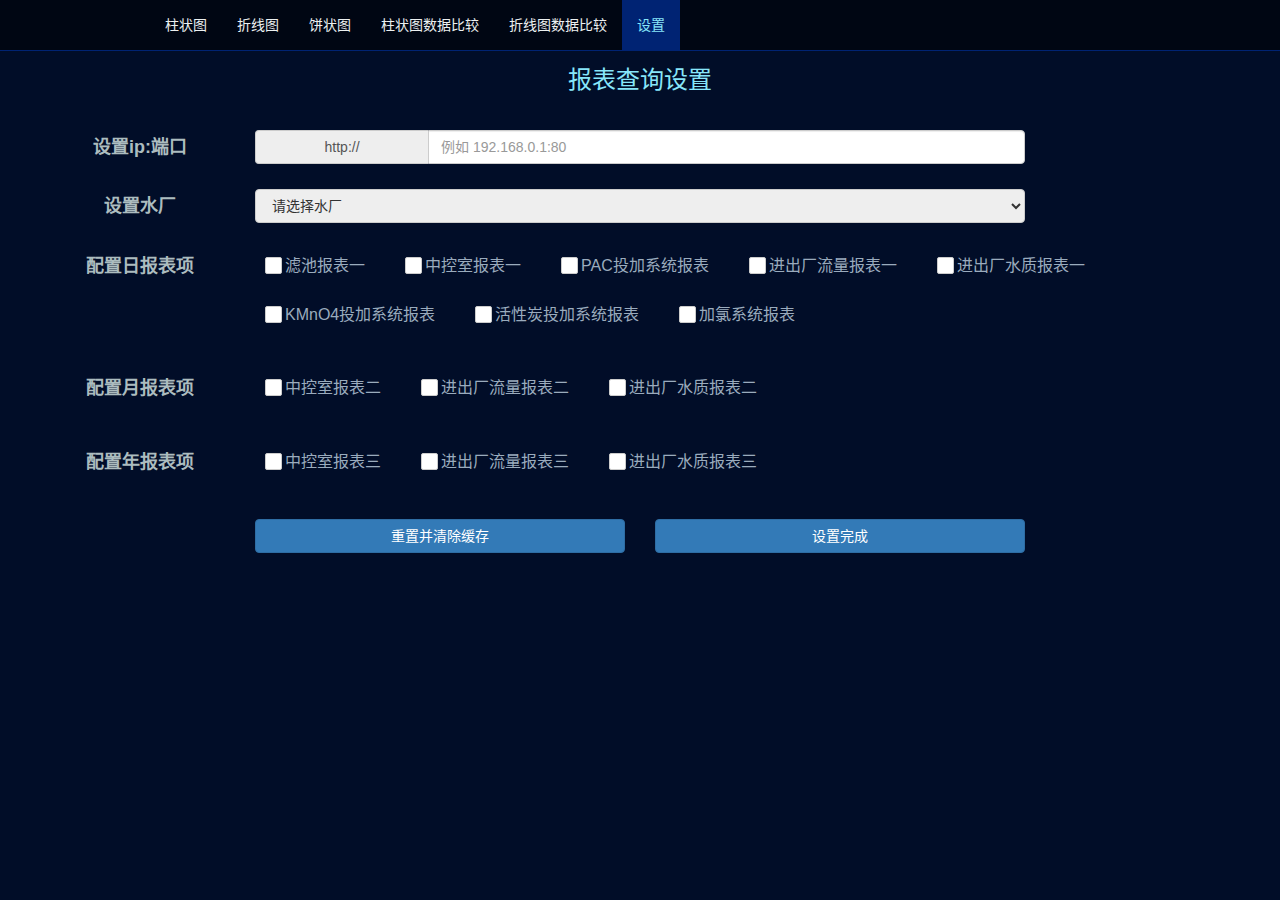
==== commit 3394b1fc: "ues cookie to set config" ====
--- a/index.html
+++ b/index.html
@@ -838,7 +838,7 @@
                     <div class="col-sm-8 form-group">
                         <div class="input-group">
                             <span class="input-group-addon" id="basic-addon3">http://</span>
-                            <input type="text" class="form-control" id="setting-ip" aria-describedby="basic-addon3">
+                            <input type="text" class="form-control" id="setting-ip" aria-describedby="basic-addon3" placeholder="例如 192.168.0.1:80">
                         </div>
                     </div>
                 </div>
@@ -873,11 +873,14 @@
                 </div>
 
                 <div class="row form-inline form-group last-form-group">
-                    <div class="col-sm-3"></div>
-                    <div class="col-sm-6">
+                    <div class="col-sm-2"></div>
+                    <div class="col-sm-4 form-group">
+                        <button class="btn btn-block btn-primary" id="clear-btn" onclick="clearCookie()">重置并清除缓存</button>
+                    </div>
+                    <div class="col-sm-4 form-group">
                         <button class="btn btn-block btn-primary" id="setting-btn" onclick="putSetting()">设置完成</button>
                     </div>
-                    <div class="col-sm-3"></div>
+                    <div class="col-sm-2"></div>
                 </div>
             </div>
         </div>
@@ -1022,7 +1025,7 @@
 <script src="js/que_require.js"></script>
 <script src="js/que_createTable.js"></script>
 
-<script src="js/config.js"></script>
+<script src="js/_config.js"></script>
 <script src="js/echarts.theme.js"></script>
 
 <script src="js/com_elements.js"></script>
@@ -1032,7 +1035,8 @@
 
 <script src="js/createForm.js"></script>
 
-<script src="js/show_setting.js"></script>
+<script src="js/setting_set.js"></script>
+<script src="js/setting_show.js"></script>
 
 </body>
 </html>--- a/css/main.css
+++ b/css/main.css
@@ -151,10 +151,6 @@
     width: 100%;
 }
 
-button#setting-btn {
-    margin-top: 100px;
-}
-
 /*setting样式*/
 .radio,
 .checkbox {
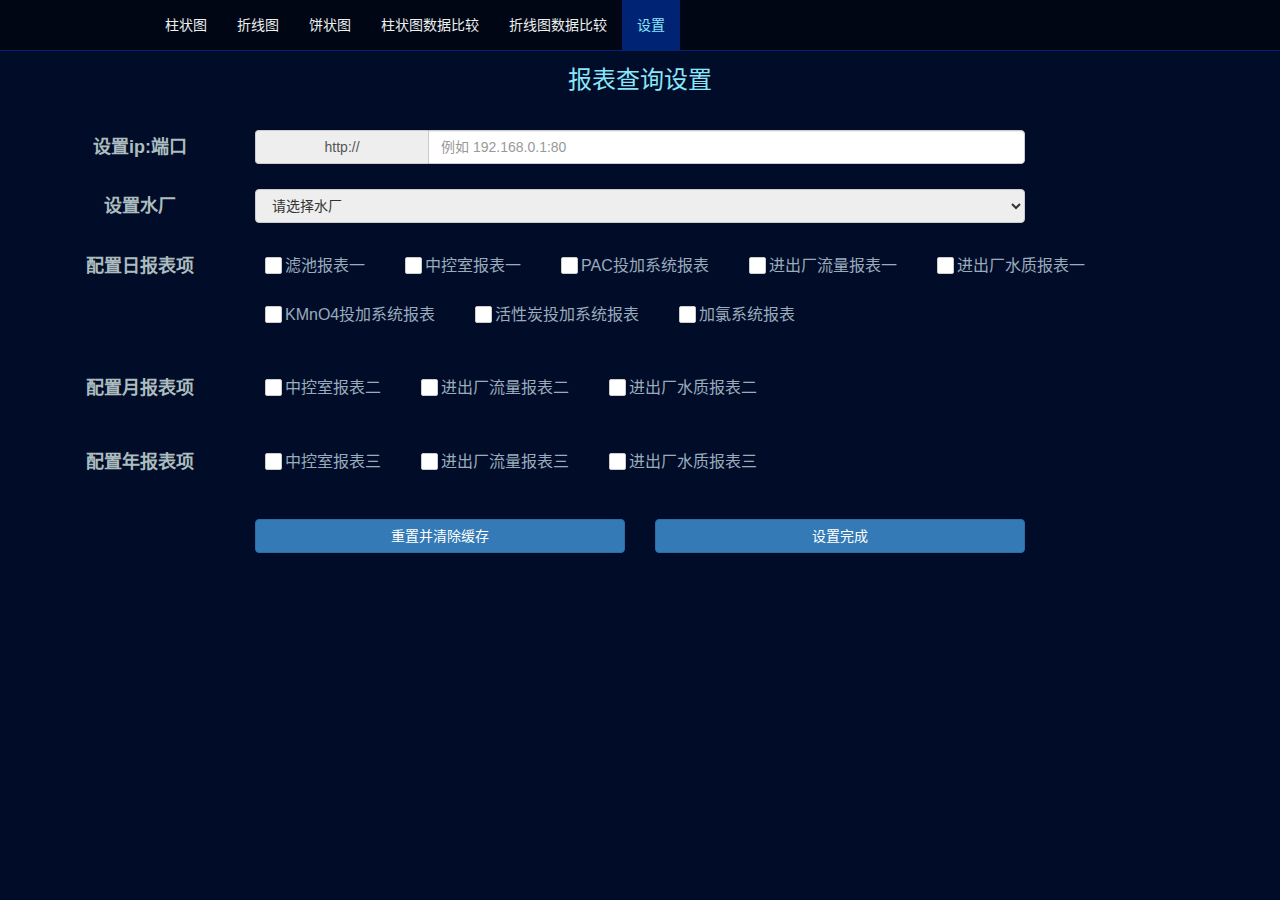
==== commit a6daceff: "fix bugs" ====
--- a/index.html
+++ b/index.html
@@ -103,6 +103,7 @@
     </div>
 </nav>
 <div class="tab-content" id="myTableContent">
+    <div id="mask"></div>
     <div class="tab-pane fade" id="tabBar1">
         <div class="main-info-page">
             <h3 class="text-center">日报表 - 柱状图</h3>
@@ -144,6 +145,9 @@
                         </p>
                     </div>
                 </div>
+                <div class="progress col-sm-12">
+                    <div class="progress-bar progress-bar-success" role="progressbar" style="width: 0%;"></div>
+                </div>
             </div>
             <div id="Histogram" class="Histogram"></div>
         </div>
@@ -190,6 +194,9 @@
                         </p>
                     </div>
                 </div>
+                <div class="progress col-sm-12">
+                    <div class="progress-bar progress-bar-success" role="progressbar" style="width: 0%;"></div>
+                </div>
             </div>
             <div id="Histogram_1" class="Histogram"></div>
         </div>
@@ -234,6 +241,9 @@
                         <p class="queryP">查询状态：<span class="queryStatus" id="queryStatus_2"><b class="status-ready">请选择表和时间以查询</b></span>
                         </p>
                     </div>
+                </div>
+                <div class="progress col-sm-12">
+                    <div class="progress-bar progress-bar-success" role="progressbar" style="width: 0%;"></div>
                 </div>
             </div>
             <div id="Histogram_2" class="Histogram"></div>
@@ -281,6 +291,9 @@
                         </p>
                     </div>
                 </div>
+                <div class="progress col-sm-12">
+                    <div class="progress-bar progress-bar-success" role="progressbar" style="width: 0%;"></div>
+                </div>
             </div>
             <div id="Histogram_3" class="Histogram"></div>
         </div>
@@ -327,6 +340,9 @@
                         </p>
                     </div>
                 </div>
+                <div class="progress col-sm-12">
+                    <div class="progress-bar progress-bar-success" role="progressbar" style="width: 0%;"></div>
+                </div>
             </div>
             <div id="Histogram_4" class="Histogram"></div>
         </div>
@@ -371,6 +387,9 @@
                         <p class="queryP">查询状态：<span class="queryStatus" id="queryStatus_5"><b class="status-ready">请选择表和时间以查询</b></span>
                         </p>
                     </div>
+                </div>
+                <div class="progress col-sm-12">
+                    <div class="progress-bar progress-bar-success" role="progressbar" style="width: 0%;"></div>
                 </div>
             </div>
             <div id="Histogram_5" class="Histogram"></div>
@@ -418,6 +437,9 @@
                         </p>
                     </div>
                 </div>
+                <div class="progress col-sm-12">
+                    <div class="progress-bar progress-bar-success" role="progressbar" style="width: 0%;"></div>
+                </div>
             </div>
             <div id="Histogram_6" class="Histogram"></div>
         </div>
@@ -464,6 +486,9 @@
                         </p>
                     </div>
                 </div>
+                <div class="progress col-sm-12">
+                    <div class="progress-bar progress-bar-success" role="progressbar" style="width: 0%;"></div>
+                </div>
             </div>
             <div id="Histogram_7" class="Histogram"></div>
         </div>
@@ -509,6 +534,9 @@
                         </p>
                     </div>
                 </div>
+                <div class="progress col-sm-12">
+                    <div class="progress-bar progress-bar-success" role="progressbar" style="width: 0%;"></div>
+                </div>
             </div>
             <div id="Histogram_8" class="Histogram"></div>
 
@@ -560,6 +588,9 @@
                         <button type="button" value="生成表格" class="com-draw btn btn-primary btn-block">生成表格</button>
                     </div>
                 </div>
+                <div class="progress col-sm-12">
+                    <div class="progress-bar progress-bar-success" role="progressbar" style="width: 0%;"></div>
+                </div>
                 <div class="row row-com"></div>
                 <div id="Histogram_9" class="Histogram"></div>
 
@@ -612,6 +643,9 @@
                         <button type="button" value="生成表格" class="com-draw btn btn-primary btn-block">生成表格</button>
                     </div>
                 </div>
+                <div class="progress col-sm-12">
+                    <div class="progress-bar progress-bar-success" role="progressbar" style="width: 0%;"></div>
+                </div>
                 <div class="row row-com"></div>
                 <div id="Histogram_10" class="Histogram"></div>
 
@@ -664,6 +698,9 @@
                         <button type="button" value="生成表格" class="com-draw btn btn-primary btn-block">生成表格</button>
                     </div>
                 </div>
+                <div class="progress col-sm-12">
+                    <div class="progress-bar progress-bar-success" role="progressbar" style="width: 0%;"></div>
+                </div>
                 <div class="row row-com"></div>
                 <div id="Histogram_11" class="Histogram"></div>
 
@@ -716,6 +753,9 @@
                         <button type="button" value="生成表格" class="com-draw btn btn-primary btn-block">生成表格</button>
                     </div>
                 </div>
+                <div class="progress col-sm-12">
+                    <div class="progress-bar progress-bar-success" role="progressbar" style="width: 0%;"></div>
+                </div>
                 <div class="row row-com"></div>
                 <div id="Histogram_12" class="Histogram"></div>
 
@@ -725,7 +765,7 @@
     <div class="tab-pane fade" id="comLine2">
         <div class="main-info-page">
             <h3 class="text-center">月报表 - 折线比较图</h3>
-            <div class=".container-fluid">
+            <div class="container-fluid">
                 <div class="row form-inline form-group">
                     <div class="date-form-group col-sm-6 form-group">
                         <!--时间选择-->
@@ -768,6 +808,9 @@
                         <button type="button" value="生成表格" class="com-draw btn btn-primary btn-block">生成表格</button>
                     </div>
                 </div>
+                <div class="progress col-sm-12">
+                    <div class="progress-bar progress-bar-success" role="progressbar" style="width: 0%;"></div>
+                </div>
                 <div class="row row-com"></div>
                 <div id="Histogram_13" class="Histogram"></div>
 
@@ -820,6 +863,9 @@
                         <button type="button" value="生成表格" class="com-draw btn btn-primary btn-block">生成表格</button>
                     </div>
                 </div>
+                <div class="progress col-sm-12">
+                    <div class="progress-bar progress-bar-success" role="progressbar" style="width: 0%;"></div>
+                </div>
                 <div class="row row-com"></div>
                 <div id="Histogram_14" class="Histogram"></div>
 
@@ -838,7 +884,8 @@
                     <div class="col-sm-8 form-group">
                         <div class="input-group">
                             <span class="input-group-addon" id="basic-addon3">http://</span>
-                            <input type="text" class="form-control" id="setting-ip" aria-describedby="basic-addon3" placeholder="例如 192.168.0.1:80">
+                            <input type="text" class="form-control" id="setting-ip" aria-describedby="basic-addon3"
+                                   placeholder="例如 192.168.0.1:80">
                         </div>
                     </div>
                 </div>
@@ -875,7 +922,8 @@
                 <div class="row form-inline form-group last-form-group">
                     <div class="col-sm-2"></div>
                     <div class="col-sm-4 form-group">
-                        <button class="btn btn-block btn-primary" id="clear-btn" onclick="clearCookie()">重置并清除缓存</button>
+                        <button class="btn btn-block btn-primary" id="clear-btn" onclick="clearCookie()">重置并清除缓存
+                        </button>
                     </div>
                     <div class="col-sm-4 form-group">
                         <button class="btn btn-block btn-primary" id="setting-btn" onclick="putSetting()">设置完成</button>
@@ -1018,25 +1066,26 @@
 <script src="./js/echarts.common.min.js"></script>
 <!--导入图表数据-->
 <!--<script src="./js/chartNum.js"></script>-->
-<!--引入柱状图-->
+<!--基础图-->
 <script src="js/que_init.js"></script>
 <script src="js/que_trigger.js"></script>
 <script src="js/que_createSel.js"></script>
 <script src="js/que_require.js"></script>
 <script src="js/que_createTable.js"></script>
-
+<!--引入配置文件-->
 <script src="js/_config.js"></script>
 <script src="js/echarts.theme.js"></script>
-
+<!--比较图-->
 <script src="js/com_elements.js"></script>
 <script src="js/com_require.js"></script>
 <script src="js/com_init.js"></script>
 <script src="js/com_createTable.js"></script>
-
+<!--表格-->
 <script src="js/createForm.js"></script>
-
+<!--用户设置-->
 <script src="js/setting_set.js"></script>
 <script src="js/setting_show.js"></script>
-
+<!--进度条-->
+<script src="js/progressbar.js"></script>
 </body>
 </html>--- a/css/main.css
+++ b/css/main.css
@@ -255,4 +255,22 @@
 
 #setting .container-fluid .row {
     margin-bottom: 25px;
+}
+
+
+#mask{
+    width: 100%;
+    height: 100%;
+    z-index: 29;
+    opacity: 0.7;
+    background-color: rgb(0,0,0);
+    position: absolute;
+    display: none;
+}
+
+.progress{
+    display: none;
+    z-index: 30;
+    padding: 0;
+    height: 10px;
 }